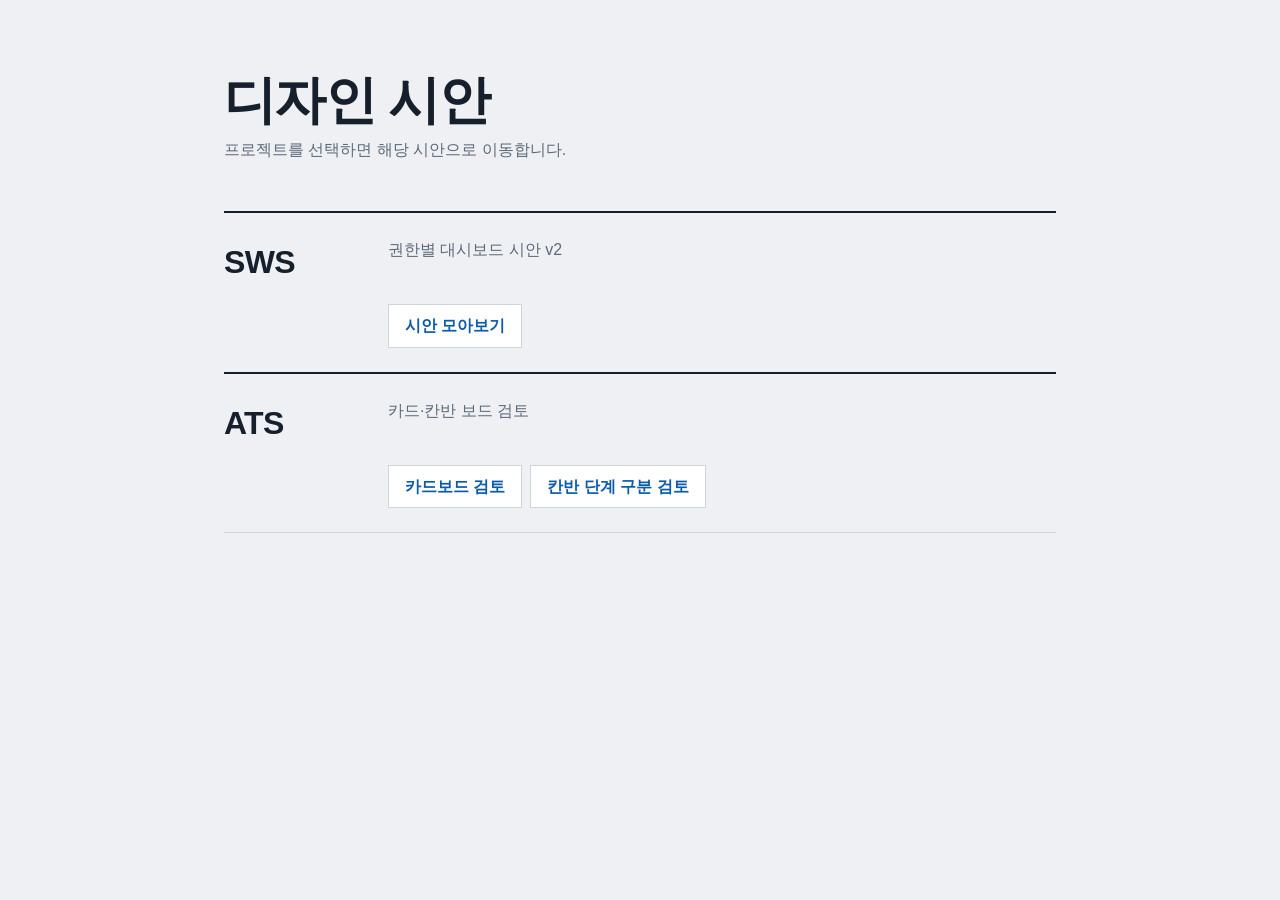
==== index.html @ 63e40eb0 "시안 폴더를 프로젝트 단위로 재구성하고 루트 index/README 재작성 Co-Authored-By: Claude Sonnet 5.5 <noreply@anthropic.com>" ====
<!doctype html>
<html lang="ko">
<head>
<meta charset="utf-8">
<meta name="viewport" content="width=device-width, initial-scale=1">
<title>디자인 시안 모음</title>
<style>
:root{--bg:#eef0f3;--ink:#16202c;--sub:#5d6b7b;--line:#cfd5dc;--accent:#0b5cad;--card:#fff}
@media(prefers-color-scheme:dark){:root{--bg:#10151b;--ink:#e8ecf0;--sub:#8b98a6;--line:#2a333d;--accent:#6db3f2;--card:#171e26}}
*{box-sizing:border-box}
body{margin:0;min-height:100vh;background:var(--bg);color:var(--ink);font:16px/1.6 "Pretendard","Malgun Gothic",sans-serif}
main{max-width:880px;margin:auto;padding:72px 24px}
h1{font-size:clamp(32px,6vw,52px);letter-spacing:-.03em;line-height:1.1;margin:0 0 8px}
.lead{color:var(--sub);margin:0 0 48px}
.project{display:grid;grid-template-columns:140px 1fr;gap:8px 24px;padding:24px 0;border-top:2px solid var(--ink)}
.project:last-child{border-bottom:1px solid var(--line)}
h2{margin:0;font-size:32px;letter-spacing:-.02em}
.desc{margin:0;color:var(--sub);grid-column:2}
ul{grid-column:2;list-style:none;margin:8px 0 0;padding:0;display:flex;flex-wrap:wrap;gap:8px}
a{display:block;padding:8px 16px;background:var(--card);border:1px solid var(--line);color:var(--accent);text-decoration:none;font-weight:600}
a:hover{border-color:var(--accent)}
a:focus-visible{outline:3px solid var(--accent);outline-offset:2px}
@media(max-width:600px){.project{grid-template-columns:1fr}.desc,ul{grid-column:1}}
</style>
</head>
<body>
<main>
<h1>디자인 시안</h1>
<p class="lead">프로젝트를 선택하면 해당 시안으로 이동합니다.</p>

<section class="project">
<h2>SWS</h2>
<p class="desc">권한별 대시보드 시안 v2</p>
<ul><li><a href="sws/index.html">시안 모아보기</a></li></ul>
</section>

<section class="project">
<h2>ATS</h2>
<p class="desc">카드·칸반 보드 검토</p>
<ul>
<li><a href="ats/card-review.html">카드보드 검토</a></li>
<li><a href="ats/kanban-review.html">칸반 단계 구분 검토</a></li>
</ul>
</section>
</main>
</body>
</html>
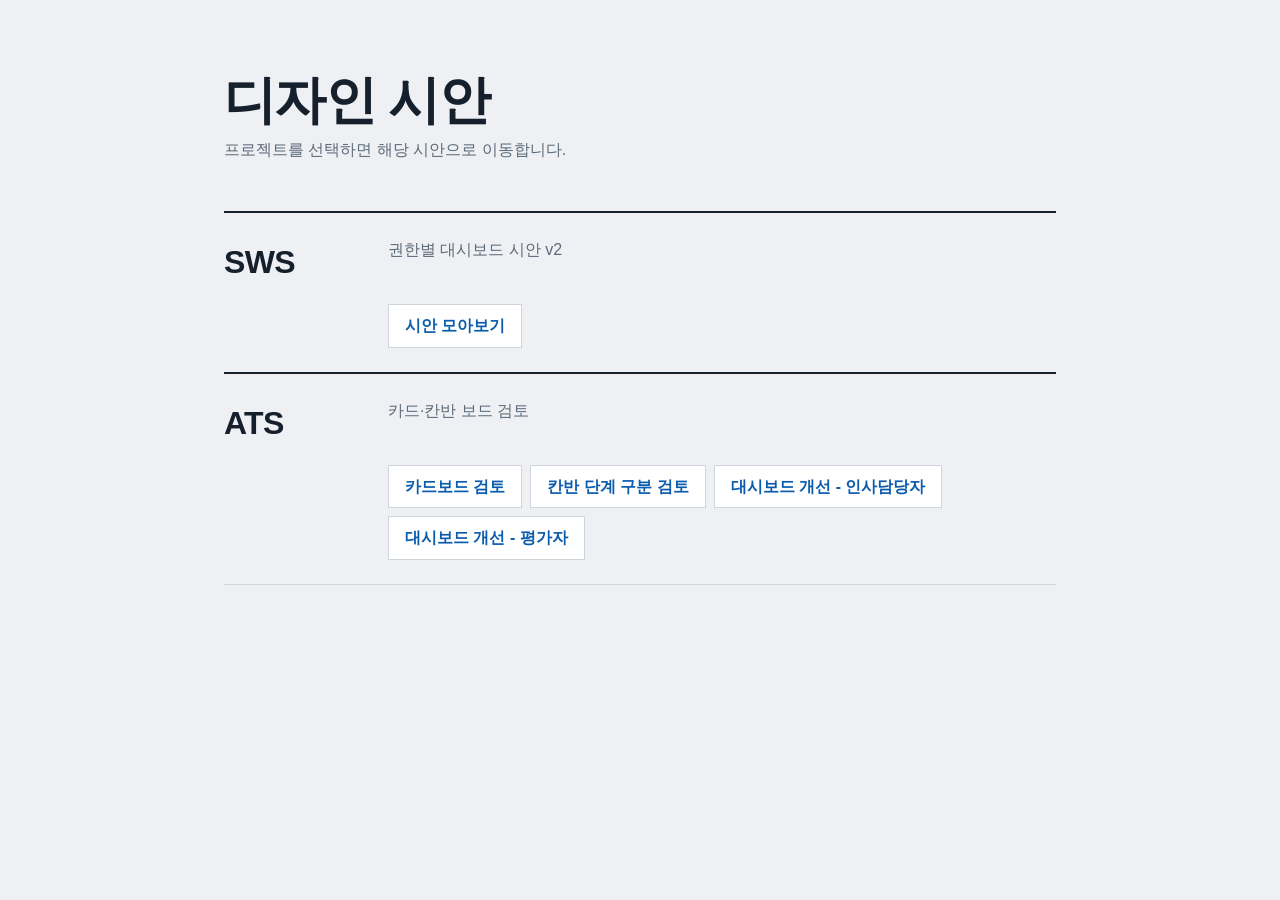
==== commit 23e54307: "루트 index에 ats 대시보드 개선 시안 링크 추가 Co-Authored-By: Claude Sonnet 5.5 <noreply@anthropic.com>" ====
--- a/index.html
+++ b/index.html
@@ -40,6 +40,8 @@
 <ul>
 <li><a href="ats/card-review.html">카드보드 검토</a></li>
 <li><a href="ats/kanban-review.html">칸반 단계 구분 검토</a></li>
+<li><a href="ats/dashboard-hr-redesign.html">대시보드 개선 - 인사담당자</a></li>
+<li><a href="ats/dashboard-evaluator-redesign.html">대시보드 개선 - 평가자</a></li>
 </ul>
 </section>
 </main>
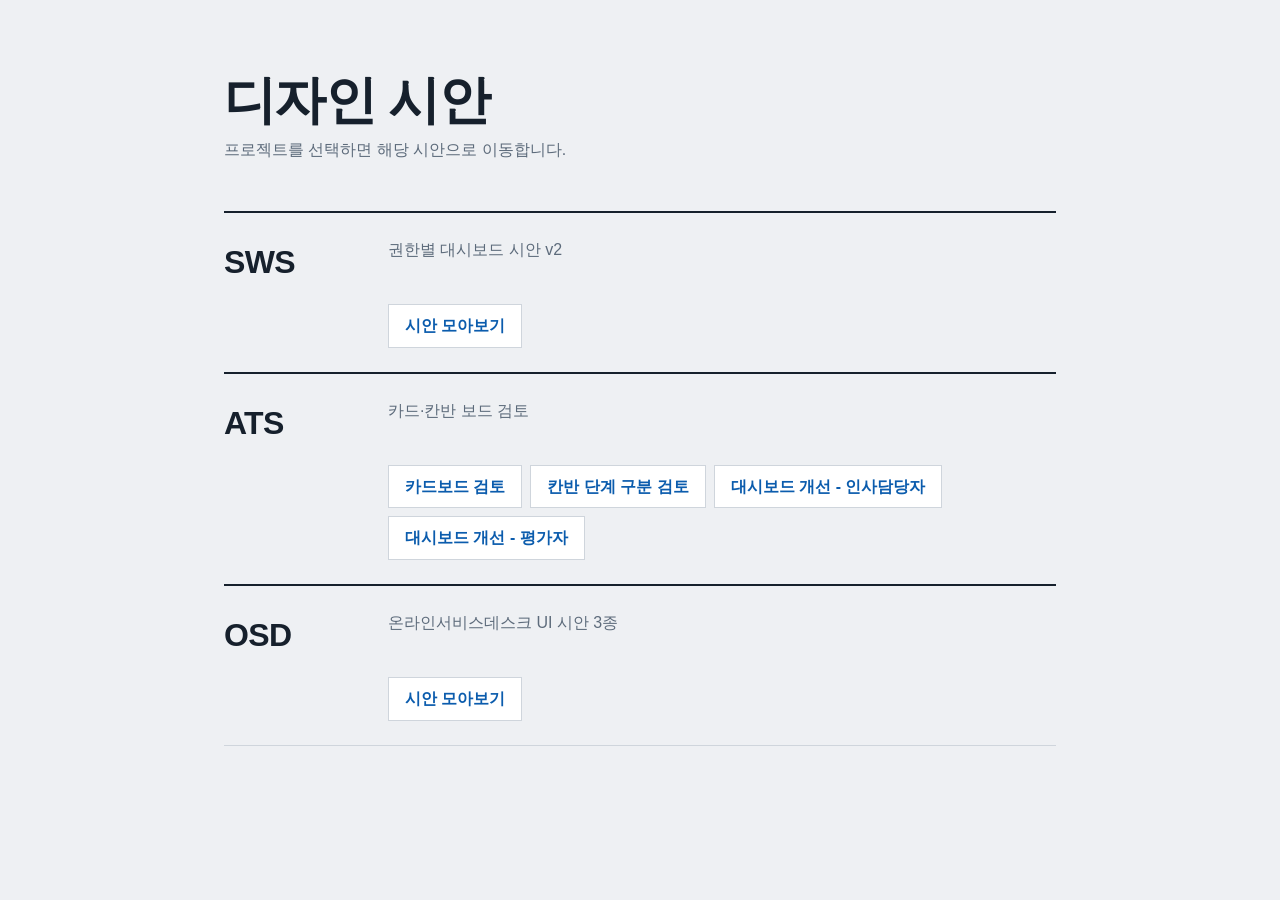
==== commit b9062b80: "온라인서비스데스크(osd) 시안 추가 및 루트 index·README 링크 반영 Co-Authored-By: Claude Sonnet 5.5 <noreply@anthropic.co" ====
--- a/index.html
+++ b/index.html
@@ -44,6 +44,12 @@
 <li><a href="ats/dashboard-evaluator-redesign.html">대시보드 개선 - 평가자</a></li>
 </ul>
 </section>
+
+<section class="project">
+<h2>OSD</h2>
+<p class="desc">온라인서비스데스크 UI 시안 3종</p>
+<ul><li><a href="osd/index.html">시안 모아보기</a></li></ul>
+</section>
 </main>
 </body>
 </html>
